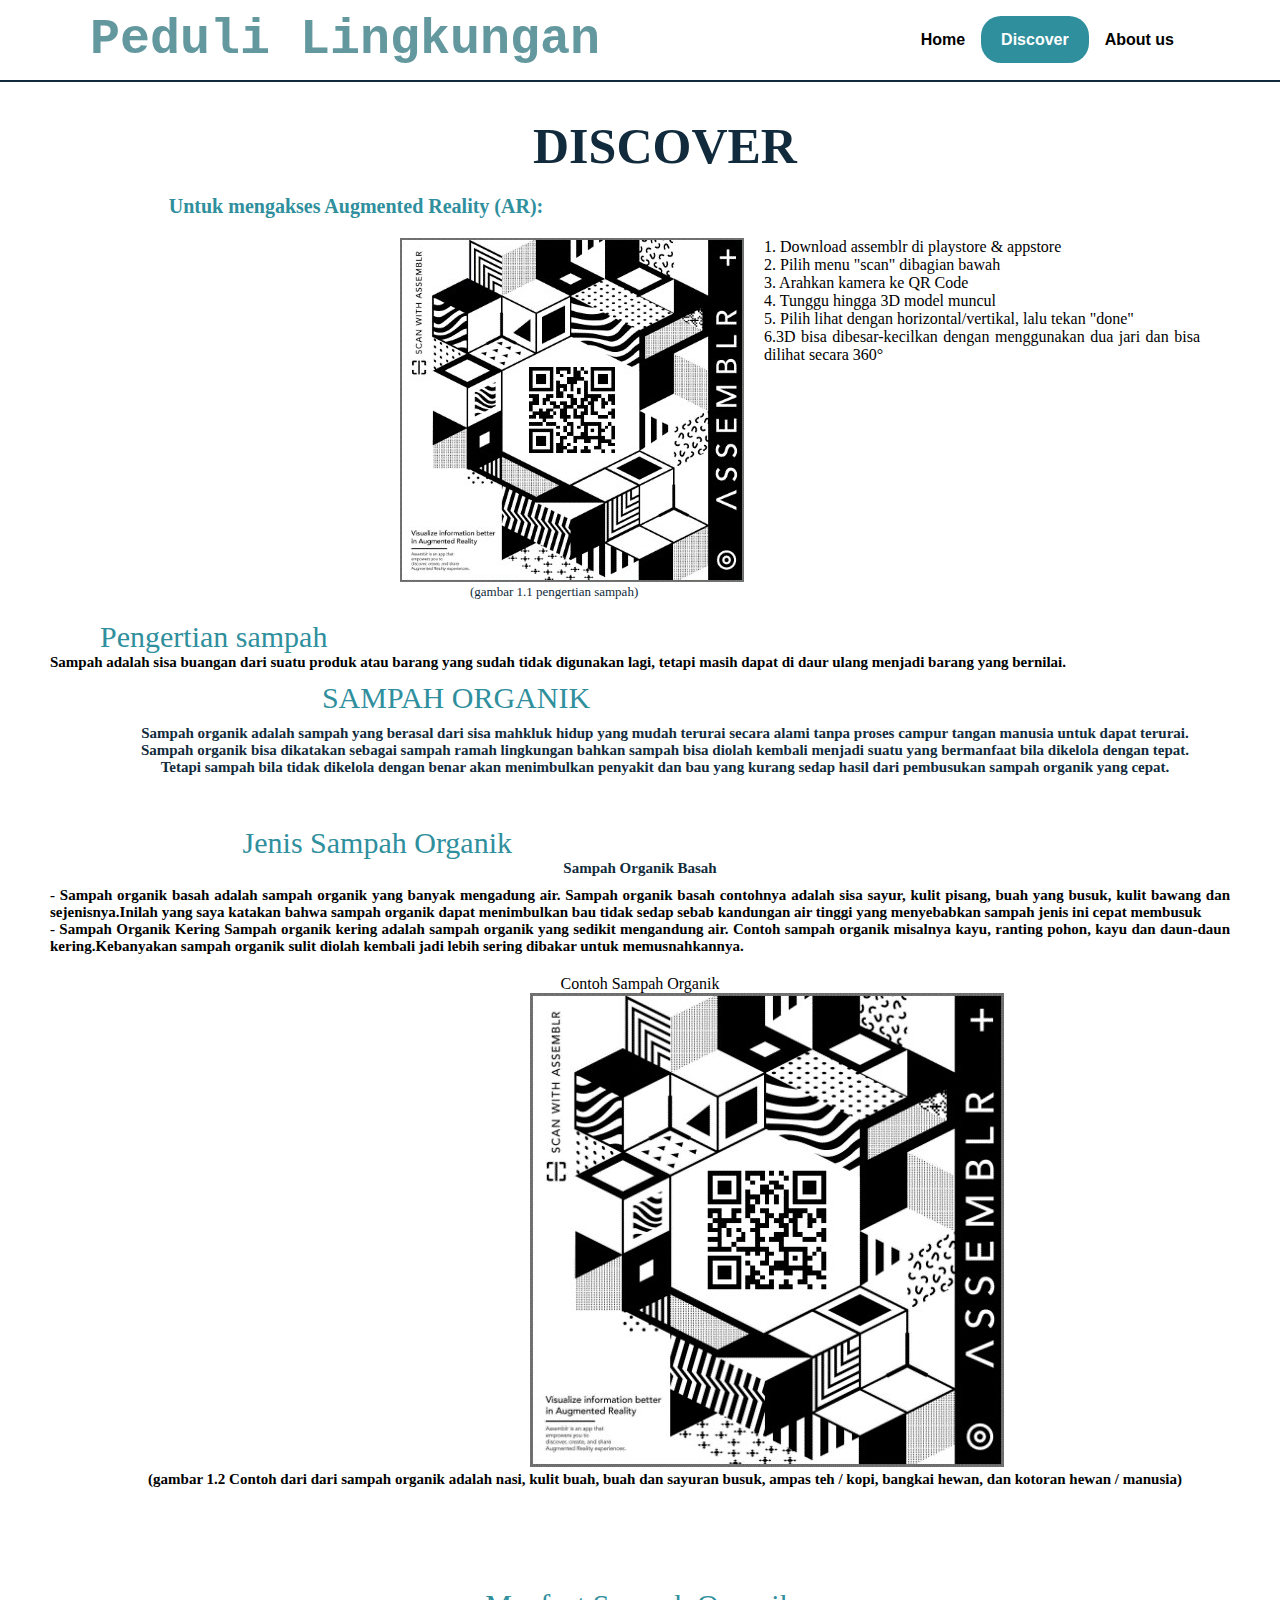
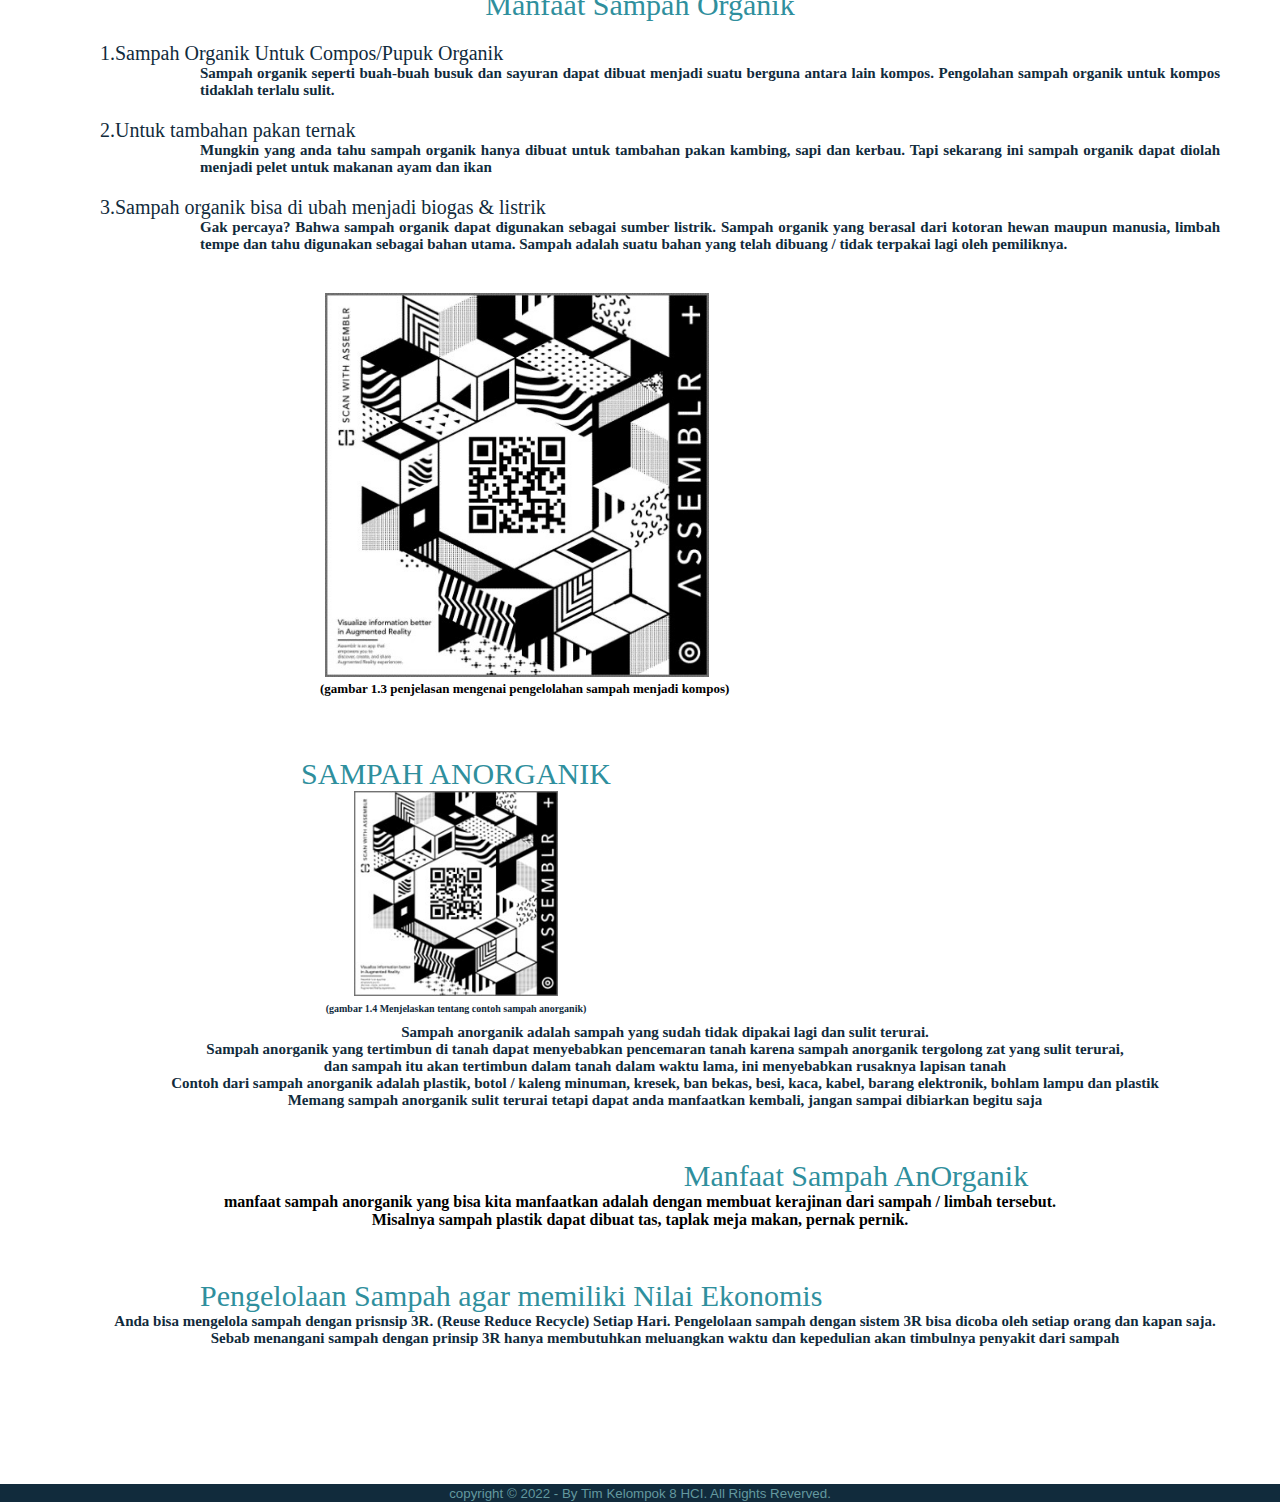
==== discover.html @ e37eb5c8 "first commit" ====
<!DOCTYPE html>
<html lang="en">
<head>
    <meta charset="UTF-8">
    <meta name="viewport" content="width=device-width, initial-scale=1.0">
    <link rel="stylesheet" href="discover.css">
    <link rel="shortcut icon" href="./img/logo website.jpg" type="image/x-icon" />
    <title>Halaman Discover</title>
</head>
<body>
    <nav>
        <div class="wrapper">
            <div class="logo"><a href=''>Peduli Lingkungan</a></div>
            <div class="menu">
                <ul>
                    <li><a href="index.html">Home</a></li>
                    <li><a href="discover.html" class="tbl-merah">Discover</a></li>
                    <li><a href="index.html">About us</a></li>
                    <!--<li><a href=""class="tbl-merah">sign up</a></li>-->   
                </ul>
            </div>
        </div>
    </nav>
    <section class="discover">
        <div class="menu-discover"class="tbl-merah">
            <h4>DISCOVER </h4>
            <h2>Untuk mengakses Augmented Reality (AR):</h2>
            <img src="img/MATERI/Gambar 1.jpg"/>
            <p>1. Download assemblr di playstore & appstore</p>
            <p>2. Pilih menu "scan" dibagian bawah</p>
            <p>3. Arahkan kamera ke QR Code</p>
            <p>4. Tunggu hingga 3D model muncul</p>
            <p>5. Pilih lihat dengan horizontal/vertikal, lalu tekan "done"</p>
            <p>6.3D bisa dibesar-kecilkan dengan menggunakan dua jari dan bisa dilihat secara 360°</p>

            <h1>(gambar 1.1 pengertian sampah)</h1> 
        </div>
        <h2>Pengertian sampah</h2>
        <h3>Sampah adalah sisa buangan dari suatu produk atau barang yang sudah 
            tidak digunakan lagi, tetapi masih dapat di daur ulang menjadi barang 
            yang bernilai.</h3>
    </section>
    <section class="Pengertian">
        <div class="sampah-organik">
            <p>SAMPAH ORGANIK</p>
        </div>
        <h4>Sampah organik adalah sampah yang berasal dari sisa mahkluk hidup yang mudah terurai secara alami tanpa proses campur tangan manusia untuk dapat terurai.</h4>
        <h4>Sampah organik bisa dikatakan sebagai sampah ramah lingkungan bahkan sampah bisa diolah kembali menjadi suatu yang bermanfaat bila dikelola dengan tepat.</h4>
        <h4>Tetapi sampah bila tidak dikelola dengan benar akan menimbulkan penyakit dan bau yang kurang sedap hasil dari pembusukan sampah organik yang cepat.</h4>
        <div class="jenis-sampahorganik">
            <p>Jenis Sampah Organik</p>
        </div>
        <h5>Sampah Organik Basah</h5>
        <h6>- Sampah organik basah adalah sampah organik yang banyak mengadung air. Sampah organik basah contohnya adalah sisa sayur, kulit pisang, buah yang busuk, 
            kulit bawang dan sejenisnya.Inilah yang saya katakan bahwa sampah organik dapat menimbulkan bau tidak sedap sebab kandungan air tinggi yang menyebabkan 
            sampah jenis ini cepat membusuk</h6>
        <h6>- Sampah Organik Kering Sampah organik kering adalah sampah organik yang sedikit mengandung air. Contoh sampah organik misalnya kayu, 
            ranting pohon, kayu dan daun-daun kering.Kebanyakan sampah organik sulit diolah kembali jadi lebih sering dibakar untuk memusnahkannya.</h6>
        <div class="contoh-organik">
            <p>Contoh Sampah Organik</p>
            <img src="img/MATERI/Gambar 2.jpg">
            <h1>(gambar 1.2 Contoh dari dari sampah organik adalah nasi, kulit buah, buah dan sayuran busuk, ampas teh / kopi, bangkai hewan, dan kotoran hewan / manusia)</h1>
        </div>
        <div class="manfaat-organik">
            <p class="deskripsi">Manfaat Sampah Organik</p>
            <h2>1.Sampah Organik Untuk Compos/Pupuk Organik</h2>
            <h4>Sampah organik seperti buah-buah busuk dan sayuran dapat dibuat menjadi suatu berguna antara lain kompos. 
                Pengolahan sampah organik untuk kompos tidaklah terlalu sulit.</h4>
            <h2>2.Untuk tambahan pakan ternak</h2>
            <h4>Mungkin yang anda tahu sampah organik hanya dibuat untuk tambahan pakan kambing, sapi dan kerbau. Tapi sekarang ini sampah organik dapat diolah menjadi pelet untuk makanan ayam dan ikan</h4>
            <h2>3.Sampah organik bisa di ubah menjadi biogas & listrik</h2>
            <h4>Gak percaya? Bahwa sampah organik dapat digunakan sebagai sumber listrik. Sampah organik yang berasal dari kotoran hewan maupun manusia, limbah tempe dan tahu digunakan sebagai bahan utama.
                Sampah adalah suatu bahan yang telah dibuang / tidak terpakai lagi oleh pemiliknya.</h4>
            <img src="img/MATERI/Gambar 2.jpg">
            <h1>(gambar 1.3 penjelasan mengenai pengelolahan sampah menjadi kompos)</h1>
        </div>
        <div class="sampah-organik">
            <p>SAMPAH ANORGANIK</p>
            <img src="img/MATERI/Gambar 4.jpg">
            <h1>(gambar 1.4 Menjelaskan tentang contoh sampah anorganik)</h1>
        </div>
        <h4>Sampah anorganik adalah sampah yang sudah tidak dipakai lagi dan sulit terurai. </h4>
        <h4>Sampah anorganik yang tertimbun di tanah dapat menyebabkan pencemaran tanah karena sampah anorganik tergolong zat yang sulit terurai,</h4>
        <h4>dan sampah itu akan tertimbun dalam tanah dalam waktu lama, ini menyebabkan rusaknya lapisan tanah</h4>
        <h4>Contoh dari sampah anorganik adalah plastik, botol / kaleng minuman, kresek, ban bekas, besi, kaca, kabel, barang elektronik, bohlam lampu dan plastik</h4>
        <h4>Memang sampah anorganik sulit terurai tetapi dapat anda manfaatkan kembali, jangan sampai dibiarkan begitu saja</h4>

        <div class="manfaat-anorganik">
            <p>Manfaat Sampah AnOrganik</p>
            <h1>manfaat sampah anorganik yang bisa kita manfaatkan adalah dengan membuat kerajinan dari sampah / limbah tersebut.</h1>
            <h1>Misalnya sampah plastik dapat dibuat tas, taplak meja makan, pernak pernik.</h1>  
        </div>
        <div class="pengelolahan-sampah">
            <p>Pengelolaan Sampah agar memiliki Nilai Ekonomis </p>
            <h4>Anda bisa mengelola sampah dengan prisnsip 3R. (Reuse Reduce Recycle) Setiap Hari. Pengelolaan sampah dengan sistem 3R bisa dicoba oleh setiap orang dan kapan saja.</h4>
            <h4>Sebab menangani sampah dengan prinsip 3R hanya membutuhkan meluangkan waktu dan kepedulian akan timbulnya penyakit dari sampah</h4>
            <h1>Lorem ipsum dolor sit amet, consectetur adipisicing elit. Explicabo, soluta.</h1>
        </div>
    
    </section>
    <footer>
        <div class="container">
            <small>copyright &copy; 2022 - By Tim Kelompok 8 HCI. All Rights Reverved.</small>
        </div>
       </footer>
</body>
</html>
---- discover.css ----
*{
    text-decoration: none;
    margin: 0px;
    padding: 0px;
}

body{
    margin: 0px;
    padding: 0px;
    font-family: 'open sans',sans-serif;
}

.wrapper{
    width: 1100px;
    margin: auto;
    position: relative;
}

.logo a{
    font-size: 50px;
    font-weight: bold;
    float: left;
    font-family: courier;
    color: #63989f;
}

.menu{
    float: right;
 }

nav{
    margin: auto;
    display: flex;
    line-height: 80px;
    position: sticky;
    position: -webkit-sticky;
    top: 0;
    background: #ffffff;
    border-bottom:2px solid #112B3C;
}

nav ul{
    list-style-type: none;
    margin: 0;
    padding: 0;
    overflow: hidden;
}

nav ul li{
    float: left;
}

nav ul li a{
    color:black;
    font-weight: bold;
    text-align: center;
    padding:0px 16px 0px 16px;
    text-decoration: none;
}

nav ul li a:hover{
    text-decoration: underline;
}

a.tbl-merah{
    background: #2F8F9D;
    border-radius: 20px;
    margin-top: 20px;
    padding: 15px 20px 15px 20px;
    color: #ffffff ;
    cursor: pointer;
    font-weight: bold;
}

a.tbl-merah:hover{
    background: #B3E8E5;
    text-decoration: none;
}

.discover h4{
    font-family: 'comic sans ms';
    color: #112B3C;
    text-align: center;
    padding-top: 35px;
    font-size: 30px;
    padding-bottom: 0px;
    font-size: 50px;
}

.discover img {
    padding-left: 400px;
    float: left;
    padding-right: 20px;
    padding-top: 0px;
}

.menu-discover h2{
    font-family: 'comic sans ms';
    font-size: 20px;
    color:#2F8F9D;
    font-weight: bold;
    text-align: center;
    padding-right: 100px;
    padding-bottom: 20px;
}

.menu-discover p{
    text-align: justify;
    padding-left: 500px;
    padding-right: 80px;
    font-family: 'comic sans ms';
}

.menu-discover h1 {
    font-family: 'comic sans ms';
    font-weight: 200;
    font-size: small;
    color: #112B3C;
    width: auto;
    text-align: left;
    padding-top: 220px;
    padding-left: 470px;
}

h2 {
    padding-top: 20px;
    font-family: 'comic sans ms';
    padding-left: 100px;
    color: #2F8F9D;
    font-size: 30px;
    width: 40%;
    font-weight: 200;
}

h3{
    font-family: 'comic sans ms';
    font-size: 15px;
    padding-left: 50px;
    text-align: justify;
}

.sampah-organik {
    font-family: 'comic sans ms';
    padding: 10px;
    color: #2F8F9D;
    font-size: 30px;
    width: 40%;
    font-weight: 200;
    text-align: center;
    padding-left: 200px;
}
.sampah-organik h1{
    font-size: 10px;
    color: #112B3C;
}
h4 {
    font-family: 'comic sans ms';
    text-align: center;
    font-size: 15px;
    color: #112B3C;
    padding-left: 50px;
}

.jenis-sampahorganik {
    font-family: 'comic sans ms';
    padding-top: 50px;
    color: #2F8F9D;
    font-size: 30px;
    width: 40%;
    font-weight: 200;
    text-align: right;
}
h5 {
    font-family: 'comic sans ms';
    font-size: 15px;
    color: #112B3C;
    text-align: center;
    padding-bottom: 10px; 
}

h6{
    text-align: justify;
    font-family: 'comic sans ms';
    font-size: 15px;
    padding-left: 50px;
    padding-right: 50px;
}

.contoh-organik p{
    text-align: center;
    font-family: 'comic sans ms';
    padding-top: 20px;
}

.contoh-organik h1{
    font-family: 'comic sans ms';
    text-align: center;
    padding-left: 50px;
    font-size: 15px;
    padding-bottom: 100px;
}

.contoh-organik img{
    padding-left: 530px;
}

.manfaat-organik img{
    padding-left: 325px;
    padding-top: 40px;
    width: 30%;
}
.manfaat-organik h1{
    padding-right: 100px;
    font-family: 'comic sans ms';
    font-size: small;
}

.manfaat-organik p{
    font-family: 'comic sans ms';
    color: #2F8F9D;
    font-size: 30px;
    text-align: center;
}

.manfaat-organik h1{
    text-align: left;
    padding-left: 320px;
    padding-bottom: 50px;
}

.manfaat-organik h2{
    text-align: justify;
    padding-left: 100px;
    font-size: 20px;
    color: #112B3C;
}

.manfaat-organik h4{
    font-family: 'comic sans ms';
    text-align: justify;
    padding-left: 200px;
    padding-right: 60px;
}
.manfaat-anorganik h1{
    font-family: 'comic sans ms';
}

.sampah-organik img {
    width: 40%;
}

.manfaat-anorganik p{
    font-family: 'comic sans ms';
    padding-top: 50px;
    color: #2F8F9D;
    font-size: 30px;
    width: 40%;
    font-weight: 200;
    text-align: center;
    padding-left: 600px;
}

.manfaat-anorganik h1{
    font-size: medium;
    text-align: center; 
}

.pengelolahan-sampah p{
    font-family: 'comic sans ms';
    padding-top: 50px;
    color: #2F8F9D;
    font-size: 30px;
    font-weight: 200;
    text-align: left;
    padding-left: 200px;
}

.pengelolahan-sampah h1{
    color: #ffffff;
    padding-bottom: 100px;
}

footer {
    padding: 100px o;
    background-color: #112B3C;
    color: #63989f;
    text-align: center;
    padding-top: 0px;
}
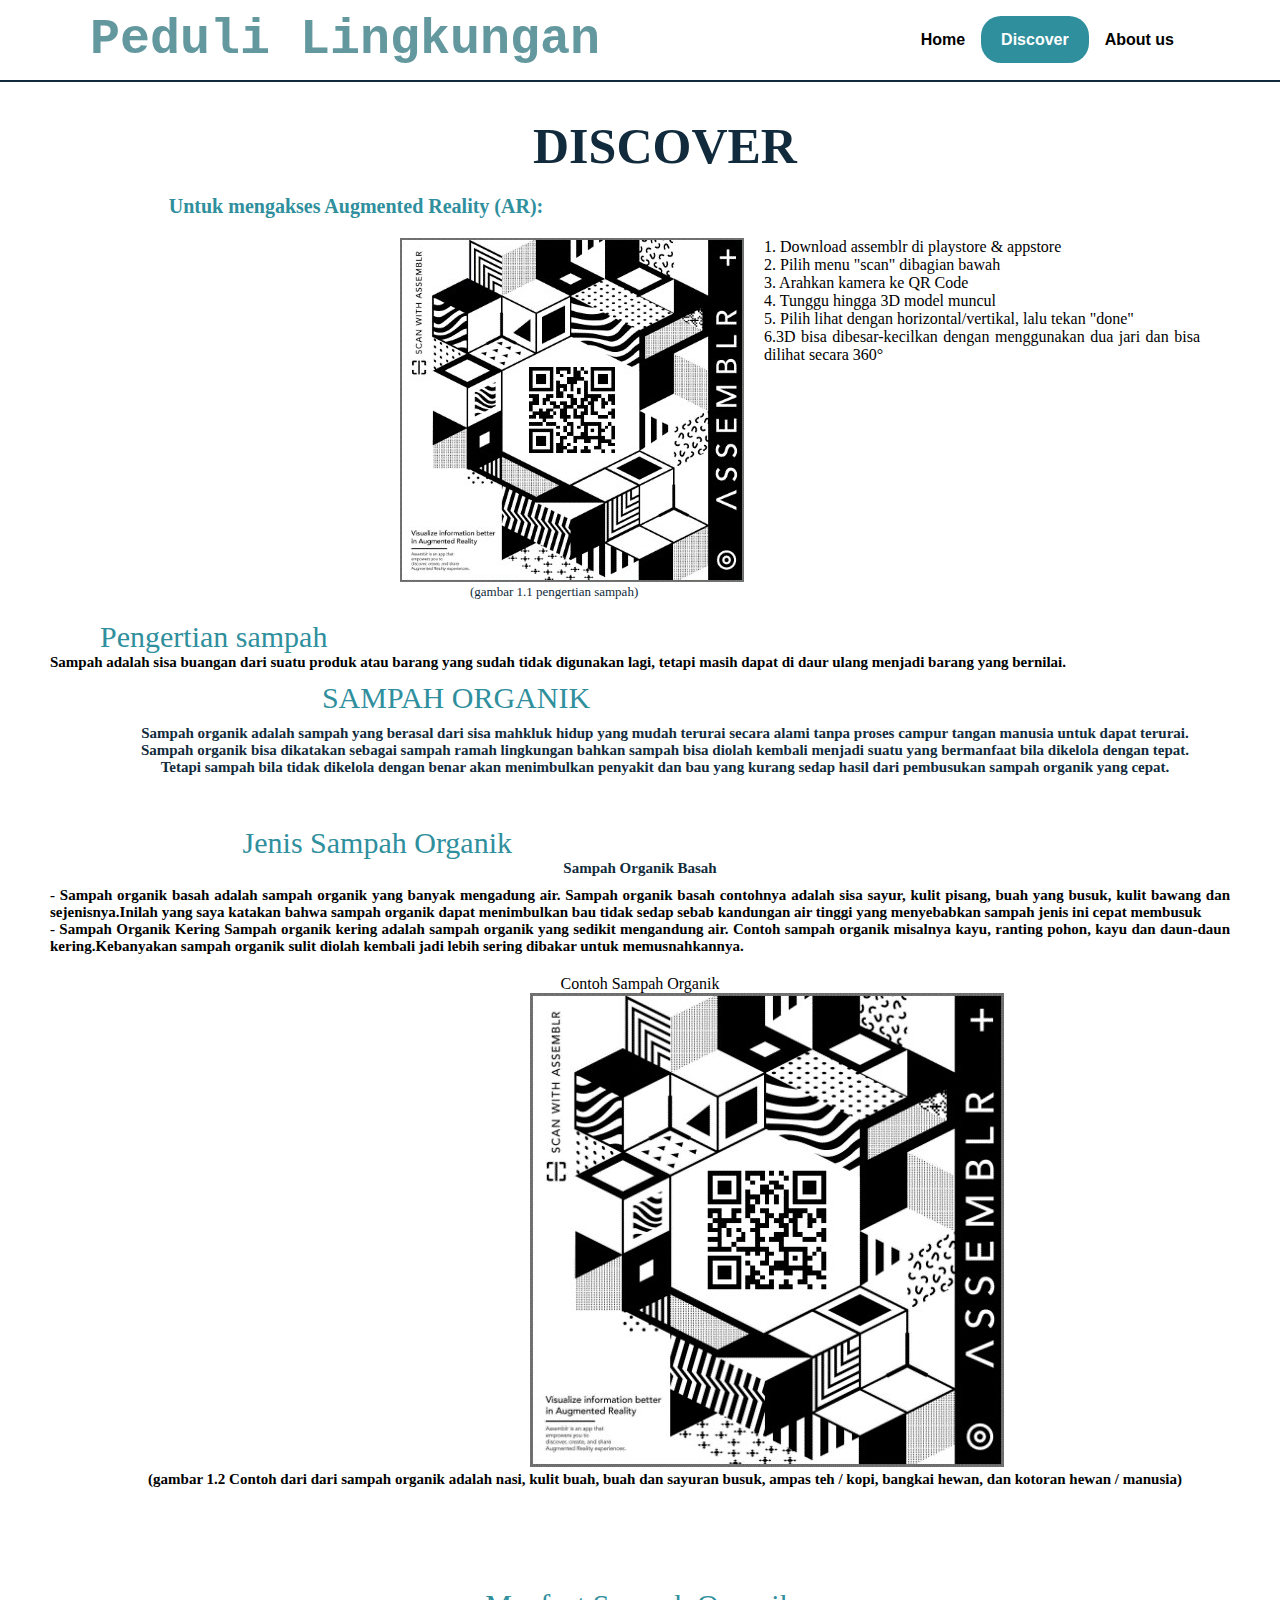
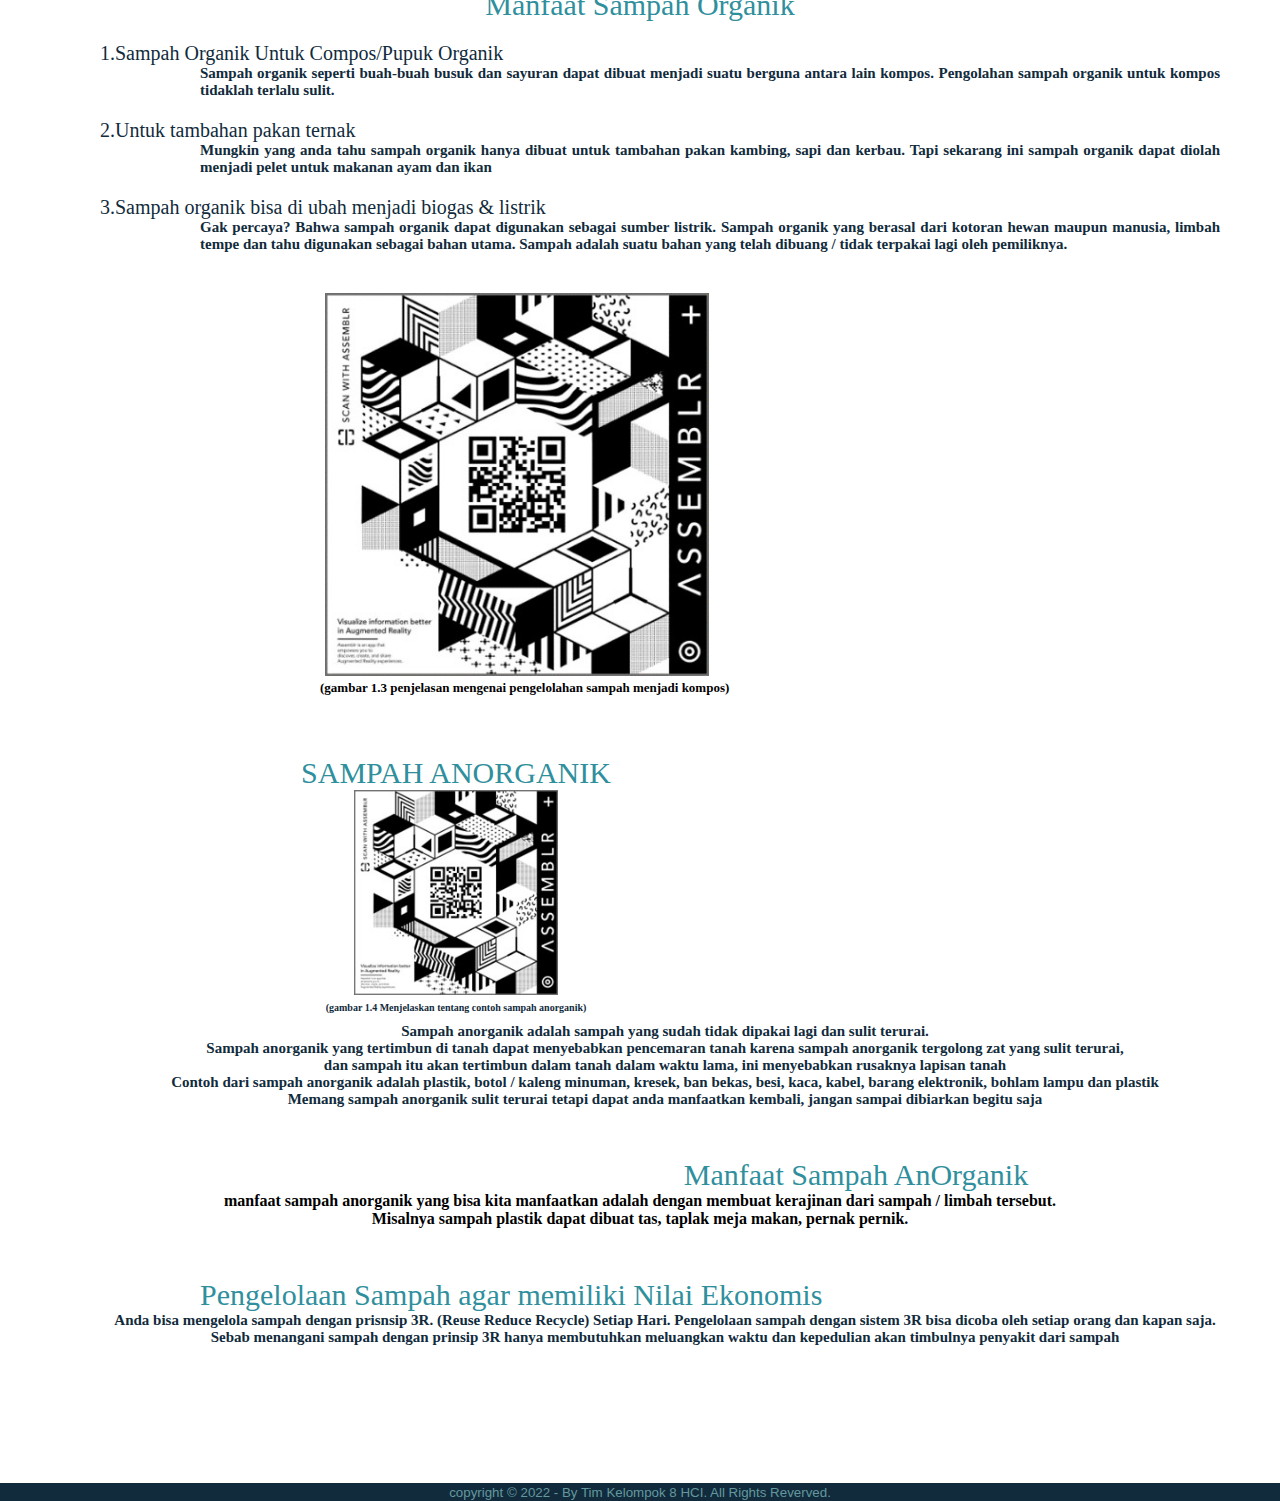
==== commit 03e03d81: "first commit" ====
--- a/discover.html
+++ b/discover.html
@@ -71,7 +71,7 @@
             <h2>3.Sampah organik bisa di ubah menjadi biogas & listrik</h2>
             <h4>Gak percaya? Bahwa sampah organik dapat digunakan sebagai sumber listrik. Sampah organik yang berasal dari kotoran hewan maupun manusia, limbah tempe dan tahu digunakan sebagai bahan utama.
                 Sampah adalah suatu bahan yang telah dibuang / tidak terpakai lagi oleh pemiliknya.</h4>
-            <img src="img/MATERI/Gambar 2.jpg">
+            <img src="img/MATERI/gambar pengelolahan samapah/Gambar2.jpg">
             <h1>(gambar 1.3 penjelasan mengenai pengelolahan sampah menjadi kompos)</h1>
         </div>
         <div class="sampah-organik">
